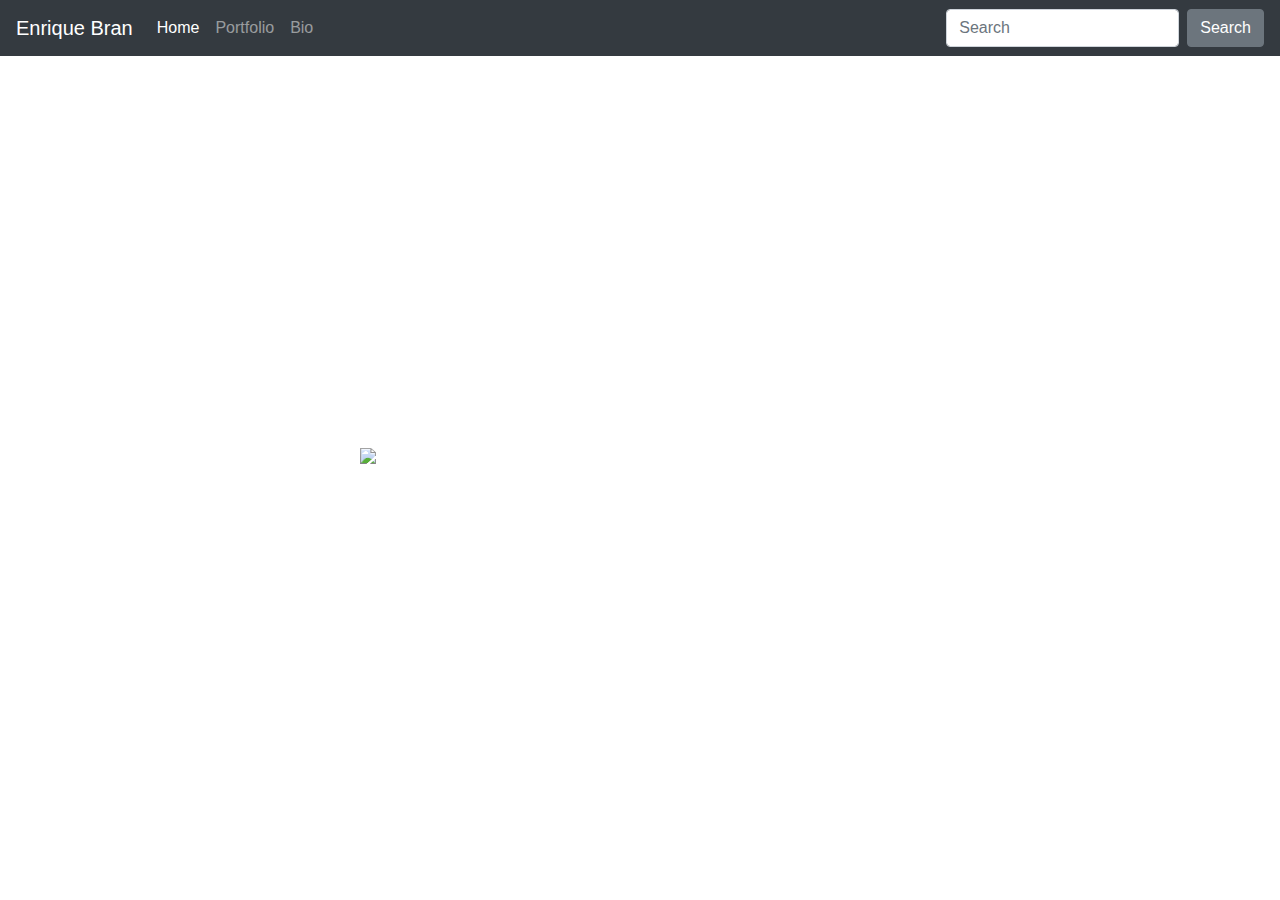
==== index.html @ 493e0ec6 "☄️🙍 Updated with Glitch" ====
<!DOCTYPE html>
<html lang="en">
  <head>
    <!-- This example is based off of the Bootstrap 4 Starter
    Template. It has been modified and additional examples have
    been added to demo a simple art portfolio. -->
    <meta charset="utf-8" />
    <meta
      name="viewport"
      content="width=device-width, initial-scale=1, shrink-to-fit=no"
    />
    <meta name="description" content="" />
    <meta
      name="author"
      content="Mark Otto, Jacob Thornton, and Bootstrap contributors"
    />
    <meta name="generator" content="Jekyll v4.1.1" />
    <title>Yolande's Starter Template Bootstrap</title>

    <!-- Bootstrap core CSS -->
    <link
      rel="stylesheet"
      href="https://stackpath.bootstrapcdn.com/bootstrap/4.5.2/css/bootstrap.min.css"
      integrity="sha384-JcKb8q3iqJ61gNV9KGb8thSsNjpSL0n8PARn9HuZOnIxN0hoP+VmmDGMN5t9UJ0Z"
      crossorigin="anonymous"
    />

    <!-- Additional Style Rules-->
    <style>
      .bd-placeholder-img {
        font-size: 1.125rem;
        text-anchor: middle;
        -webkit-user-select: none;
        -moz-user-select: none;
        -ms-user-select: none;
        user-select: none;
      }

      @media (min-width: 768px) {
        .bd-placeholder-img-lg {
          font-size: 3.5rem;
        }
      }
    </style>

    <!-- Custom styles for this template -->
    <link href="style.css" rel="stylesheet" />
  </head>

  <body>
    <!-- Begin Nav Bar -->
    <nav class="navbar navbar-expand-md navbar-dark bg-dark fixed-top">
      <a class="navbar-brand" href="#">Enrique Bran</a>
      <button
        class="navbar-toggler"
        type="button"
        data-toggle="collapse"
        data-target="#navbarsExampleDefault"
        aria-controls="navbarsExampleDefault"
        aria-expanded="false"
        aria-label="Toggle navigation"
      >
        <span class="navbar-toggler-icon"></span>
      </button>

      <div class="collapse navbar-collapse" id="navbarsExampleDefault">
        <ul class="navbar-nav mr-auto">
          <li class="nav-item active">
            <a class="nav-link" href="#"
              >Home<span class="sr-only">(current)</span></a
            >
          </li>
          <li class="nav-item">
            <a class="nav-link" href="/portfolio/index.html">Portfolio</a>
          </li>
          <li class="nav-item">
            <a class="nav-link" href="/bio.html">Bio</a>
          </li>
        </ul>
        <form class="form-inline my-2 my-lg-0">
          <input
            class="form-control mr-sm-2"
            type="text"
            placeholder="Search"
            aria-label="Search"
          />
          <button class="btn btn-secondary my-2 my-sm-0" type="submit">
            Search
          </button>
        </form>
      </div>
    </nav>
    <!-- End Nav Bar -->

    <!-- Begin Page Content. -->
    <main role="main" class="container">
      <div class="starter-template">
        <h1>Welcome to My Creative Space</h1>
        <p class="lead">
          You will discover some of my projects that I have worked on since 2019.
          Take a look into my creativity and enjoy!
          <br />
          
          <br /><br />
           
          <br />
        </p>
      </div>
    </main>
    <!-- End Page Content. -->
    

    <!-- Required Bootstrap Scripts -->
    <script
      src="https://code.jquery.com/jquery-3.5.1.slim.min.js"
      integrity="sha384-DfXdz2htPH0lsSSs5nCTpuj/zy4C+OGpamoFVy38MVBnE+IbbVYUew+OrCXaRkfj"
      crossorigin="anonymous"
    ></script>
    <script>
      window.jQuery ||
        document.write(
          '<script src="../assets/js/vendor/jquery.slim.min.js"><\/script>'
        );</script
    ><script src="../assets/dist/js/bootstrap.bundle.min.js"></script>
    
    <img
      src=https://cdn.glitch.me/1de531f8-c064-422e-887b-4090d77eb7e7%2Fglitch-art-studio.GIF?v=1636889663244
      width="50%"
      />   
    
    
  </body>
</html>
---- style.css ----
body {
  padding-top: 5rem;
  margin: 5em;
  color: white;
  background: url(https://cdn.glitch.me/1de531f8-c064-422e-887b-4090d77eb7e7%2FIMG_6423.JPG?v=1636894419727)


  
}
.starter-template {
  padding: 3rem 1.5rem;
  text-align: left;
 
  
}
.nav-p{
  display:inline-block;
  padding-top:.3125rem;
  padding-bottom:.3125rem;
  margin-right:1rem;
  font-size:1.25rem;
  

  line-height:inherit;
  white-space:nowrap;
  color: white;

  
}

img {
    display: block;
    margin: 0 auto;
  }
h1 {
  font-style: bold;
  color: White;
  
}
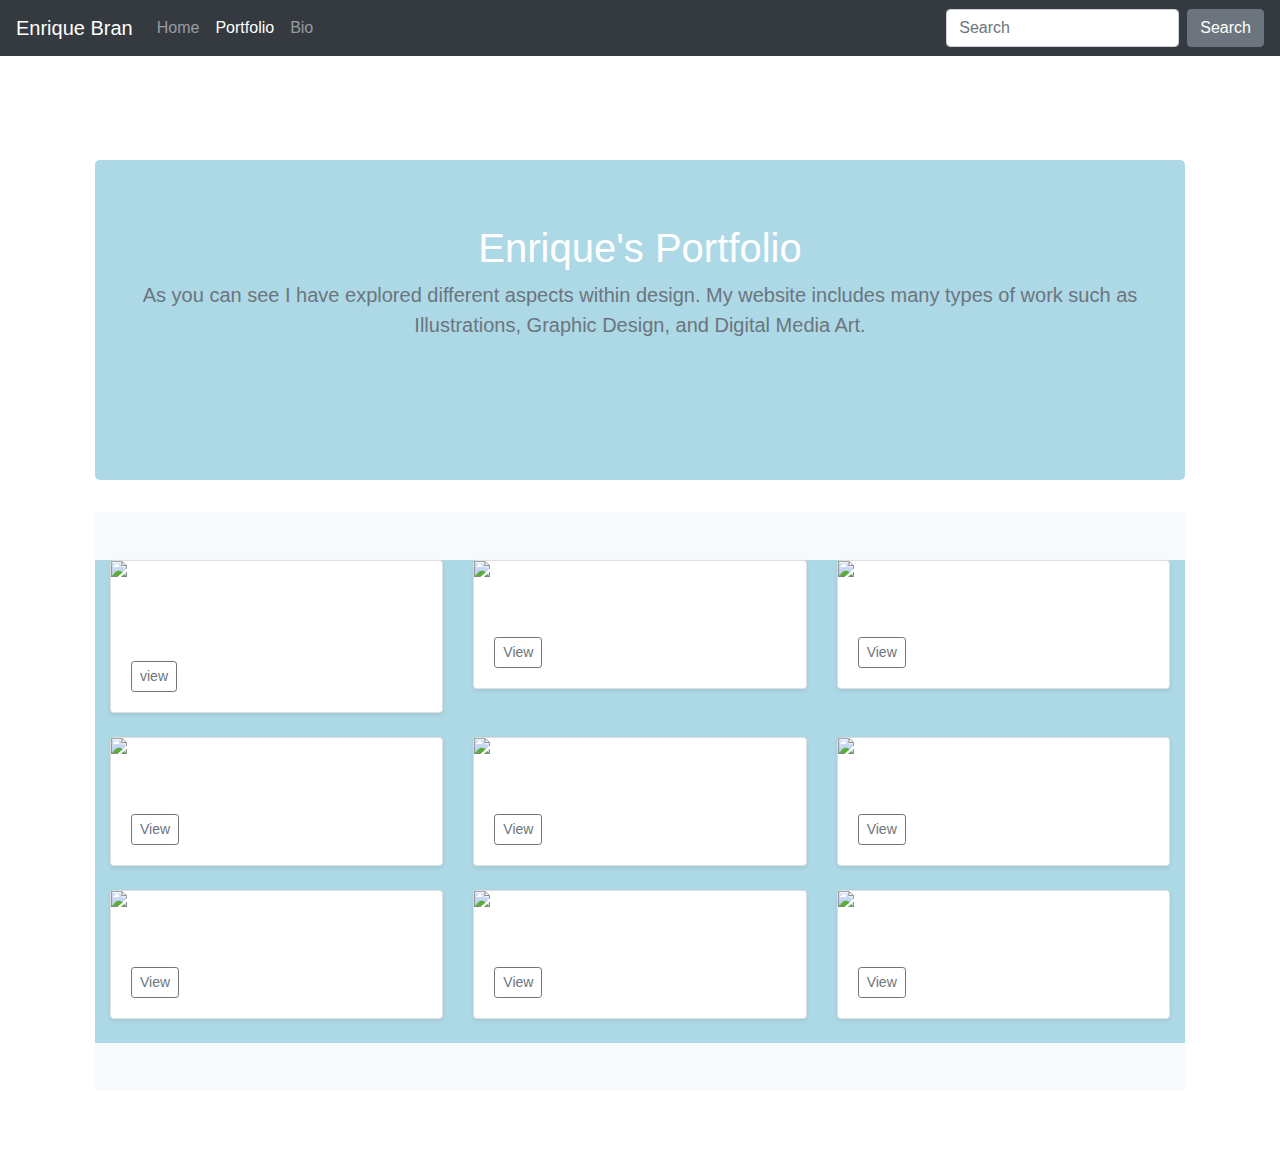
==== commit 2e15bc87: "Add files via upload" ====
--- a/index.html
+++ b/index.html
@@ -15,7 +15,7 @@
       content="Mark Otto, Jacob Thornton, and Bootstrap contributors"
     />
     <meta name="generator" content="Jekyll v4.1.1" />
-    <title>Yolande's Starter Template Bootstrap</title>
+    <title>Enrique's Portfolio</title>
 
     <!-- Bootstrap core CSS -->
     <link
@@ -43,6 +43,12 @@
       }
     </style>
 
+    <style>
+    .containerColor{
+        background-color: lightblue;
+    }
+</style>
+    
     <!-- Custom styles for this template -->
     <link href="style.css" rel="stylesheet" />
   </head>
@@ -65,16 +71,16 @@
 
       <div class="collapse navbar-collapse" id="navbarsExampleDefault">
         <ul class="navbar-nav mr-auto">
-          <li class="nav-item active">
-            <a class="nav-link" href="#"
-              >Home<span class="sr-only">(current)</span></a
+          <li class="nav-item">
+            <a class="nav-link" href="/artistic-portfolio/index.html"
+              >Home <span class="sr-only">(current)</span></a
             >
           </li>
-          <li class="nav-item">
-            <a class="nav-link" href="/portfolio/index.html">Portfolio</a>
+          <li class="nav-item active">
+            <a class="nav-link" href="/artistic-portfolio/portfolio/index.html">Portfolio</a>
           </li>
           <li class="nav-item">
-            <a class="nav-link" href="/bio.html">Bio</a>
+            <a class="nav-link" href="/artistic-portfolio/bio.html">Bio</a>
           </li>
         </ul>
         <form class="form-inline my-2 my-lg-0">
@@ -93,22 +99,277 @@
     <!-- End Nav Bar -->
 
     <!-- Begin Page Content. -->
-    <main role="main" class="container">
-      <div class="starter-template">
-        <h1>Welcome to My Creative Space</h1>
-        <p class="lead">
-          You will discover some of my projects that I have worked on since 2019.
-          Take a look into my creativity and enjoy!
-          <br />
-          
-          <br /><br />
-           
-          <br />
-        </p>
-      </div>
-    </main>
+    <main role="main" class="container ">
+      <!-- Album Top Start. -->
+      <section class="jumbotron text-center containerColor">
+        <div class="container containerColor">
+          <h1>Enrique's Portfolio</h1>
+          <p class="lead text-muted">
+            As you can see I have explored different aspects within design. My website includes many types of work such as Illustrations, Graphic Design, and Digital Media Art.
+            <br /><br /><br />
+            
+          </p>
+        </div>
+      </section>
+      <!-- Album Top End. -->
+
+      <!-- Begin Album Body -->
+      <div class="album py-5 bg-light ">
+        <div class="container containerColor">
+          <div class="row containerColor">
+            <!-- portrait Card Start -->
+            <div class="col-md-4">
+              <div class="card mb-4 shadow-sm">
+                <img
+                  src=https://cdn.glitch.me/1de531f8-c064-422e-887b-4090d77eb7e7%2FImage%205.JPG?v=1636812131251
+                  width="100%"
+                />
+                <div class="card-body">
+                  <p class="card-text">
+                    This is my black & white portrait, click below for more information
+                  </p>
+                  <div
+                    class="d-flex justify-content-between align-items-center"
+                  >
+                    <div class="btn-group">
+                      <button
+                        type="button"
+                        onclick="document.location.href = '3humpbacks.html'"
+                        class="btn btn-sm btn-outline-secondary"
+                      >
+                        view
+                      </button>
+                    </div>
+                  </div>
+                </div>
+              </div>
+            </div>
+            <!-- 3Humpbacks Card End -->
+
+            <!-- Roseglitch Card Start -->
+            <div class="col-md-4">
+              <div class="card mb-4 shadow-sm">
+                <img
+                  src=https://cdn.glitch.me/1de531f8-c064-422e-887b-4090d77eb7e7%2FIMG_5366.jpg?v=1636813802423
+                  width="100%"
+                />
+                <div class="card-body">
+                  <p class="card-text">This is my glitch project.</p>
+                  <div
+                    class="d-flex justify-content-between align-items-center"
+                  >
+                    <div class="btn-group">
+                      <button
+                        type="button"
+                        onclick="document.location.href = 'jellyfishglitch.html'"
+                        class="btn btn-sm btn-outline-secondary"
+                      >
+                        View
+                      </button>
+                    </div>
+                  </div>
+                </div>
+              </div>
+            </div>
+            <!-- Jellyfishglitch Card End -->
+
+            <!-- Moonlight Card Start -->
+            <div class="col-md-4">
+              <div class="card mb-4 shadow-sm">
+                <img
+                  src=https://cdn.glitch.me/1de531f8-c064-422e-887b-4090d77eb7e7%2F1_0_GIF_2%203.GIF?v=1636885086168
+                  width="100%"
+                />
+                <div class="card-body">
+                  <p class="card-text">This is my next image - it's a .gif</p>
+                  <div
+                    class="d-flex justify-content-between align-items-center"
+                  >
+                    <div class="btn-group">
+                      <button
+                        type="button"
+                        onclick="document.location.href = 'jasminsbee.html'"
+                        class="btn btn-sm btn-outline-secondary"
+                      >
+                        View
+                      </button>
+                    </div>
+                  </div>
+                </div>
+              </div>
+            </div>
+            <!-- tree Card End -->
+            <div class="col-md-4">
+              <div class="card mb-4 shadow-sm">
+                <img
+                  src=https://cdn.glitch.me/1de531f8-c064-422e-887b-4090d77eb7e7%2Fposter.jpg?v=1636899799198
+                  width="100%" 
+                />     
+                <div class="card-body">
+                  <p class="card-text">
+                    Deforestation 
+                  </p>
+                  <div
+                    class="d-flex justify-content-between align-items-center"
+                  >
+                    <div class="btn-group">
+                      <button
+                        type="button"
+                        onclick="document.location.href ='deforestation.html'"      
+                        class="btn btn-sm btn-outline-secondary"
+                      >
+                        View
+                      </button>
+                    </div>
+                  </div>
+                </div>
+              </div>
+            </div>
+            
+            
+             <!-- tree Cards End -->
+             <!-- 1-->
+             <div class="col-md-4">
+              <div class="card mb-4 shadow-sm">
+                <img
+                 src=https://cdn.glitch.me/1de531f8-c064-422e-887b-4090d77eb7e7%2Fposter.jpg?v=1636899799198
+                  width="100%"
+                />     
+                <div class="card-body">
+                  <p class="card-text">
+                    new 
+                  </p>
+                  <div
+                    class="d-flex justify-content-between align-items-center"
+                  >
+                    <div class="btn-group">
+                      <button
+                        type="button"
+                        onclick="document.location.href ='deforestation.html'"      
+                        class="btn btn-sm btn-outline-secondary"
+                      >
+                        View
+                      </button>
+                    </div>
+                  </div>
+                </div>
+              </div>
+            </div>
+             <!-- 1-->
+ <!-- 2-->
+ <div class="col-md-4">
+  <div class="card mb-4 shadow-sm">
+    <img
+     src=https://cdn.glitch.me/1de531f8-c064-422e-887b-4090d77eb7e7%2Fposter.jpg?v=1636899799198
+      width="100%"
+    />     
+    <div class="card-body">
+      <p class="card-text">
+        new 2 
+      </p>
+      <div
+        class="d-flex justify-content-between align-items-center"
+      >
+        <div class="btn-group">
+          <button
+            type="button"
+            onclick="document.location.href ='deforestation.html'"      
+            class="btn btn-sm btn-outline-secondary"
+          >
+            View
+          </button>
+        </div>
+      </div>
+    </div>
+  </div>
+</div>
+ <!-- 2 -->
+
+ <!-- 3-->
+ <div class="col-md-4">
+  <div class="card mb-4 shadow-sm">
+    <img
+     src=https://cdn.glitch.me/1de531f8-c064-422e-887b-4090d77eb7e7%2Fposter.jpg?v=1636899799198
+      width="100%"
+    />     
+    <div class="card-body">
+      <p class="card-text">
+        new 3 
+      </p>
+      <div
+        class="d-flex justify-content-between align-items-center"
+      >
+        <div class="btn-group">
+          <button
+            type="button"
+            onclick="document.location.href ='deforestation.html'"      
+            class="btn btn-sm btn-outline-secondary"
+          >
+            View
+          </button>
+        </div>
+      </div>
+    </div>
+  </div>
+</div>
+ <!-- 3 -->
+ <!-- 4 -->
+ <div class="col-md-4">
+  <div class="card mb-4 shadow-sm">
+    <img
+     src=https://cdn.glitch.me/1de531f8-c064-422e-887b-4090d77eb7e7%2Fposter.jpg?v=1636899799198
+      width="100%"
+    />     
+    <div class="card-body">
+      <p class="card-text">
+        new 4
+      </p>
+      <div
+        class="d-flex justify-content-between align-items-center"
+      >
+        <div class="btn-group">
+          <button
+            type="button"
+            onclick="document.location.href ='deforestation.html'"      
+            class="btn btn-sm btn-outline-secondary"
+          >
+            View
+          </button>
+        </div>
+      </div>
+    </div>
+  </div>
+</div>
+ <!-- 4 -->
+ <!-- 5 -->
+ <div class="col-md-4">
+  <div class="card mb-4 shadow-sm">
+    <img
+     src=https://cdn.glitch.me/1de531f8-c064-422e-887b-4090d77eb7e7%2Fposter.jpg?v=1636899799198
+      width="100%"
+    />     
+    <div class="card-body">
+      <p class="card-text">
+        new 5
+      </p>
+      <div
+        class="d-flex justify-content-between align-items-center"
+      >
+        <div class="btn-group">
+          <button
+            type="button"
+            onclick="document.location.href ='deforestation.html'"      
+            class="btn btn-sm btn-outline-secondary"
+          >
+            View
+          </button>
+        </div>
+      </div>
+    </div>
+  </div>
+</div>
+ <!-- 5 -->
     <!-- End Page Content. -->
-    
 
     <!-- Required Bootstrap Scripts -->
     <script
@@ -122,12 +383,6 @@
           '<script src="../assets/js/vendor/jquery.slim.min.js"><\/script>'
         );</script
     ><script src="../assets/dist/js/bootstrap.bundle.min.js"></script>
-    
-    <img
-      src=https://cdn.glitch.me/1de531f8-c064-422e-887b-4090d77eb7e7%2Fglitch-art-studio.GIF?v=1636889663244
-      width="50%"
-      />   
-    
-    
-  </body>
+  
+    </body>
 </html>
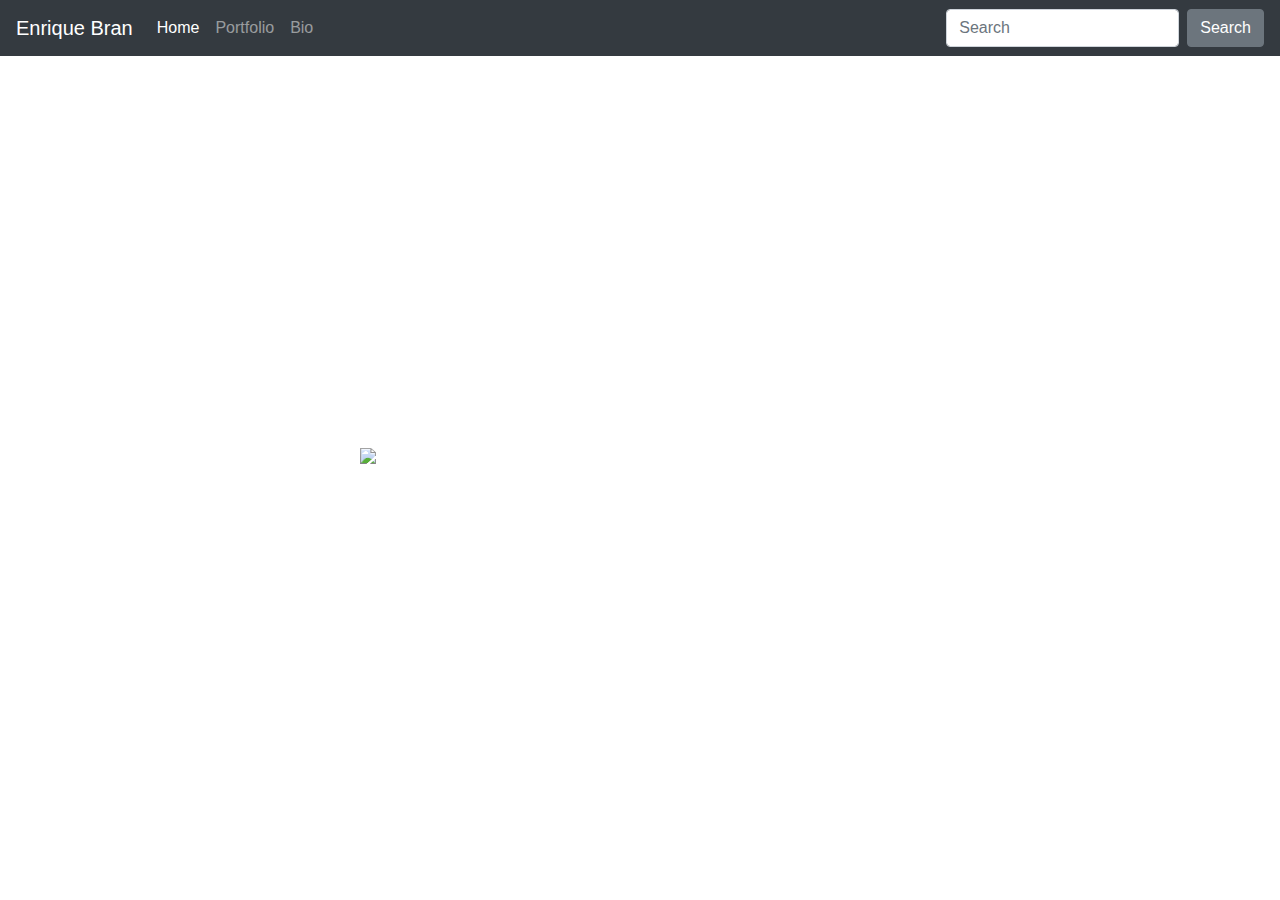
==== commit 01b75631: "Add files via upload" ====
--- a/index.html
+++ b/index.html
@@ -15,7 +15,7 @@
       content="Mark Otto, Jacob Thornton, and Bootstrap contributors"
     />
     <meta name="generator" content="Jekyll v4.1.1" />
-    <title>Enrique's Portfolio</title>
+    <title>Enrique's portfolio</title>
 
     <!-- Bootstrap core CSS -->
     <link
@@ -43,12 +43,6 @@
       }
     </style>
 
-    <style>
-    .containerColor{
-        background-color: lightblue;
-    }
-</style>
-    
     <!-- Custom styles for this template -->
     <link href="style.css" rel="stylesheet" />
   </head>
@@ -71,12 +65,12 @@
 
       <div class="collapse navbar-collapse" id="navbarsExampleDefault">
         <ul class="navbar-nav mr-auto">
-          <li class="nav-item">
-            <a class="nav-link" href="/artistic-portfolio/index.html"
-              >Home <span class="sr-only">(current)</span></a
+          <li class="nav-item active">
+            <a class="nav-link" href="#"
+              >Home<span class="sr-only">(current)</span></a
             >
           </li>
-          <li class="nav-item active">
+          <li class="nav-item">
             <a class="nav-link" href="/artistic-portfolio/portfolio/index.html">Portfolio</a>
           </li>
           <li class="nav-item">
@@ -99,277 +93,22 @@
     <!-- End Nav Bar -->
 
     <!-- Begin Page Content. -->
-    <main role="main" class="container ">
-      <!-- Album Top Start. -->
-      <section class="jumbotron text-center containerColor">
-        <div class="container containerColor">
-          <h1>Enrique's Portfolio</h1>
-          <p class="lead text-muted">
-            As you can see I have explored different aspects within design. My website includes many types of work such as Illustrations, Graphic Design, and Digital Media Art.
-            <br /><br /><br />
-            
-          </p>
-        </div>
-      </section>
-      <!-- Album Top End. -->
-
-      <!-- Begin Album Body -->
-      <div class="album py-5 bg-light ">
-        <div class="container containerColor">
-          <div class="row containerColor">
-            <!-- portrait Card Start -->
-            <div class="col-md-4">
-              <div class="card mb-4 shadow-sm">
-                <img
-                  src=https://cdn.glitch.me/1de531f8-c064-422e-887b-4090d77eb7e7%2FImage%205.JPG?v=1636812131251
-                  width="100%"
-                />
-                <div class="card-body">
-                  <p class="card-text">
-                    This is my black & white portrait, click below for more information
-                  </p>
-                  <div
-                    class="d-flex justify-content-between align-items-center"
-                  >
-                    <div class="btn-group">
-                      <button
-                        type="button"
-                        onclick="document.location.href = '3humpbacks.html'"
-                        class="btn btn-sm btn-outline-secondary"
-                      >
-                        view
-                      </button>
-                    </div>
-                  </div>
-                </div>
-              </div>
-            </div>
-            <!-- 3Humpbacks Card End -->
-
-            <!-- Roseglitch Card Start -->
-            <div class="col-md-4">
-              <div class="card mb-4 shadow-sm">
-                <img
-                  src=https://cdn.glitch.me/1de531f8-c064-422e-887b-4090d77eb7e7%2FIMG_5366.jpg?v=1636813802423
-                  width="100%"
-                />
-                <div class="card-body">
-                  <p class="card-text">This is my glitch project.</p>
-                  <div
-                    class="d-flex justify-content-between align-items-center"
-                  >
-                    <div class="btn-group">
-                      <button
-                        type="button"
-                        onclick="document.location.href = 'jellyfishglitch.html'"
-                        class="btn btn-sm btn-outline-secondary"
-                      >
-                        View
-                      </button>
-                    </div>
-                  </div>
-                </div>
-              </div>
-            </div>
-            <!-- Jellyfishglitch Card End -->
-
-            <!-- Moonlight Card Start -->
-            <div class="col-md-4">
-              <div class="card mb-4 shadow-sm">
-                <img
-                  src=https://cdn.glitch.me/1de531f8-c064-422e-887b-4090d77eb7e7%2F1_0_GIF_2%203.GIF?v=1636885086168
-                  width="100%"
-                />
-                <div class="card-body">
-                  <p class="card-text">This is my next image - it's a .gif</p>
-                  <div
-                    class="d-flex justify-content-between align-items-center"
-                  >
-                    <div class="btn-group">
-                      <button
-                        type="button"
-                        onclick="document.location.href = 'jasminsbee.html'"
-                        class="btn btn-sm btn-outline-secondary"
-                      >
-                        View
-                      </button>
-                    </div>
-                  </div>
-                </div>
-              </div>
-            </div>
-            <!-- tree Card End -->
-            <div class="col-md-4">
-              <div class="card mb-4 shadow-sm">
-                <img
-                  src=https://cdn.glitch.me/1de531f8-c064-422e-887b-4090d77eb7e7%2Fposter.jpg?v=1636899799198
-                  width="100%" 
-                />     
-                <div class="card-body">
-                  <p class="card-text">
-                    Deforestation 
-                  </p>
-                  <div
-                    class="d-flex justify-content-between align-items-center"
-                  >
-                    <div class="btn-group">
-                      <button
-                        type="button"
-                        onclick="document.location.href ='deforestation.html'"      
-                        class="btn btn-sm btn-outline-secondary"
-                      >
-                        View
-                      </button>
-                    </div>
-                  </div>
-                </div>
-              </div>
-            </div>
-            
-            
-             <!-- tree Cards End -->
-             <!-- 1-->
-             <div class="col-md-4">
-              <div class="card mb-4 shadow-sm">
-                <img
-                 src=https://cdn.glitch.me/1de531f8-c064-422e-887b-4090d77eb7e7%2Fposter.jpg?v=1636899799198
-                  width="100%"
-                />     
-                <div class="card-body">
-                  <p class="card-text">
-                    new 
-                  </p>
-                  <div
-                    class="d-flex justify-content-between align-items-center"
-                  >
-                    <div class="btn-group">
-                      <button
-                        type="button"
-                        onclick="document.location.href ='deforestation.html'"      
-                        class="btn btn-sm btn-outline-secondary"
-                      >
-                        View
-                      </button>
-                    </div>
-                  </div>
-                </div>
-              </div>
-            </div>
-             <!-- 1-->
- <!-- 2-->
- <div class="col-md-4">
-  <div class="card mb-4 shadow-sm">
-    <img
-     src=https://cdn.glitch.me/1de531f8-c064-422e-887b-4090d77eb7e7%2Fposter.jpg?v=1636899799198
-      width="100%"
-    />     
-    <div class="card-body">
-      <p class="card-text">
-        new 2 
-      </p>
-      <div
-        class="d-flex justify-content-between align-items-center"
-      >
-        <div class="btn-group">
-          <button
-            type="button"
-            onclick="document.location.href ='deforestation.html'"      
-            class="btn btn-sm btn-outline-secondary"
-          >
-            View
-          </button>
-        </div>
+    <main role="main" class="container">
+      <div class="starter-template">
+        <h1>Welcome to My Creative Space</h1>
+        <p class="lead">
+          You will discover some of my projects that I have worked on since 2019.
+          Take a look into my creativity and enjoy!
+          <br />
+          
+          <br /><br />
+           
+          <br />
+        </p>
       </div>
-    </div>
-  </div>
-</div>
- <!-- 2 -->
-
- <!-- 3-->
- <div class="col-md-4">
-  <div class="card mb-4 shadow-sm">
-    <img
-     src=https://cdn.glitch.me/1de531f8-c064-422e-887b-4090d77eb7e7%2Fposter.jpg?v=1636899799198
-      width="100%"
-    />     
-    <div class="card-body">
-      <p class="card-text">
-        new 3 
-      </p>
-      <div
-        class="d-flex justify-content-between align-items-center"
-      >
-        <div class="btn-group">
-          <button
-            type="button"
-            onclick="document.location.href ='deforestation.html'"      
-            class="btn btn-sm btn-outline-secondary"
-          >
-            View
-          </button>
-        </div>
-      </div>
-    </div>
-  </div>
-</div>
- <!-- 3 -->
- <!-- 4 -->
- <div class="col-md-4">
-  <div class="card mb-4 shadow-sm">
-    <img
-     src=https://cdn.glitch.me/1de531f8-c064-422e-887b-4090d77eb7e7%2Fposter.jpg?v=1636899799198
-      width="100%"
-    />     
-    <div class="card-body">
-      <p class="card-text">
-        new 4
-      </p>
-      <div
-        class="d-flex justify-content-between align-items-center"
-      >
-        <div class="btn-group">
-          <button
-            type="button"
-            onclick="document.location.href ='deforestation.html'"      
-            class="btn btn-sm btn-outline-secondary"
-          >
-            View
-          </button>
-        </div>
-      </div>
-    </div>
-  </div>
-</div>
- <!-- 4 -->
- <!-- 5 -->
- <div class="col-md-4">
-  <div class="card mb-4 shadow-sm">
-    <img
-     src=https://cdn.glitch.me/1de531f8-c064-422e-887b-4090d77eb7e7%2Fposter.jpg?v=1636899799198
-      width="100%"
-    />     
-    <div class="card-body">
-      <p class="card-text">
-        new 5
-      </p>
-      <div
-        class="d-flex justify-content-between align-items-center"
-      >
-        <div class="btn-group">
-          <button
-            type="button"
-            onclick="document.location.href ='deforestation.html'"      
-            class="btn btn-sm btn-outline-secondary"
-          >
-            View
-          </button>
-        </div>
-      </div>
-    </div>
-  </div>
-</div>
- <!-- 5 -->
+    </main>
     <!-- End Page Content. -->
+    
 
     <!-- Required Bootstrap Scripts -->
     <script
@@ -383,6 +122,12 @@
           '<script src="../assets/js/vendor/jquery.slim.min.js"><\/script>'
         );</script
     ><script src="../assets/dist/js/bootstrap.bundle.min.js"></script>
-  
-    </body>
+    
+    <img
+      src=https://cdn.glitch.me/1de531f8-c064-422e-887b-4090d77eb7e7%2Fglitch-art-studio.GIF?v=1636889663244
+      width="50%"
+      />   
+    
+    
+  </body>
 </html>
